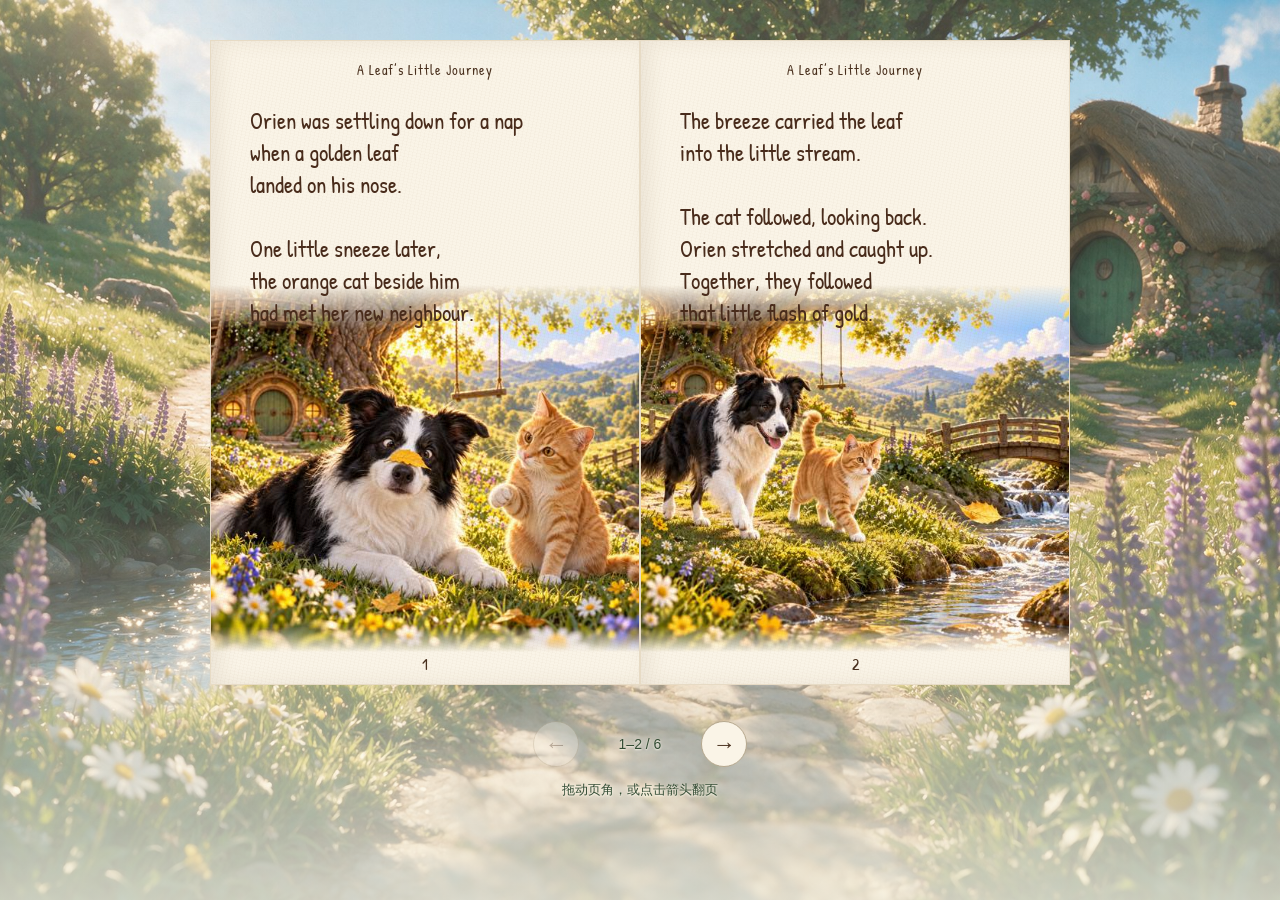
==== index.html @ 464318e9 "Add Besideo World storybook" ====
<!doctype html>
<html lang="en" data-visualize-standalone>
<head>
<meta charset="utf-8">
<meta name="viewport" content="width=device-width, initial-scale=1">
<meta name="referrer" content="no-referrer">
<meta http-equiv="Content-Security-Policy" content="default-src 'none'; script-src 'unsafe-inline' 'unsafe-eval' 'wasm-unsafe-eval' blob: data: https://cdnjs.cloudflare.com https://cdn.jsdelivr.net https://esm.sh https://fonts.bunny.net https://fonts.googleapis.com https://fonts.gstatic.com https://unpkg.com; style-src 'unsafe-inline' blob: data: https://cdnjs.cloudflare.com https://cdn.jsdelivr.net https://esm.sh https://fonts.bunny.net https://fonts.googleapis.com https://fonts.gstatic.com https://unpkg.com; img-src blob: data: https://cdnjs.cloudflare.com https://cdn.jsdelivr.net https://esm.sh https://fonts.bunny.net https://fonts.googleapis.com https://fonts.gstatic.com https://unpkg.com; font-src blob: data: https://cdnjs.cloudflare.com https://cdn.jsdelivr.net https://esm.sh https://fonts.bunny.net https://fonts.googleapis.com https://fonts.gstatic.com https://unpkg.com; media-src blob: data: https://cdnjs.cloudflare.com https://cdn.jsdelivr.net https://esm.sh https://fonts.bunny.net https://fonts.googleapis.com https://fonts.gstatic.com https://unpkg.com; worker-src blob:; connect-src blob: data:; frame-src 'none'; object-src 'none'; base-uri 'none'; form-action 'none'">
<title>Orien — A Leaf’s Little Journey</title>
<style>:root {
  color-scheme: light dark;
  background-color: var(
    --background,
    var(--color-background-primary, light-dark(rgb(255 255 255), rgb(24 24 24)))
  ) !important;

  /* Agent-facing contract; keep in sync with SKILL.md. */
  --background: var(
    --color-background-primary,
    light-dark(rgb(255 255 255), rgb(24 24 24))
  );
  --foreground: var(
    --color-text-primary,
    light-dark(rgb(26 28 31), rgb(255 255 255))
  );
  --card: color-mix(in oklab, var(--foreground) 5%, var(--background));
  --card-foreground: var(
    --color-text-primary,
    light-dark(rgb(26 28 31), rgb(255 255 255))
  );
  --popover: var(
    --color-background-secondary,
    light-dark(rgb(255 255 255), rgb(45 45 45))
  );
  --popover-foreground: var(
    --color-text-primary,
    light-dark(rgb(26 28 31), rgb(255 255 255))
  );
  --primary: var(
    --color-text-info,
    light-dark(rgb(51 156 255), rgb(131 195 255))
  );
  --primary-foreground: var(
    --color-text-inverse,
    light-dark(rgb(255 255 255), rgb(13 13 13))
  );
  --secondary: var(
    --color-background-secondary,
    light-dark(rgb(255 255 255 / 96%), rgb(54 54 54 / 96%))
  );
  --secondary-foreground: var(
    --color-text-primary,
    light-dark(rgb(26 28 31), rgb(255 255 255))
  );
  --muted: color-mix(in srgb, var(--foreground) 10%, transparent);
  --muted-foreground: var(
    --color-text-secondary,
    light-dark(rgb(26 28 31 / 49.4%), rgb(255 255 255 / 49.8%))
  );
  --accent: var(
    --color-background-info,
    light-dark(rgb(229 242 255), rgb(13 39 63))
  );
  --accent-foreground: var(
    --color-text-info,
    light-dark(rgb(51 156 255), rgb(131 195 255))
  );
  --destructive: var(
    --color-text-warning,
    light-dark(rgb(226 85 7), rgb(255 133 73))
  );
  --border: var(
    --color-border-secondary,
    light-dark(rgb(26 28 31 / 8%), rgb(255 255 255 / 8.2%))
  );
  --input: var(
    --color-border-primary,
    light-dark(
      rgb(26 28 31 / 11.8%),
      color-mix(in oklab, rgb(0 0 0) 10%, transparent)
    )
  );
  --ring: var(
    --color-ring-primary,
    light-dark(rgb(51 156 255), rgb(131 195 255 / 76%))
  );
  --font-size-base: var(--font-text-md-size, 14px);
  --blue: light-dark(rgb(51 156 255), rgb(51 156 255));
  --orange: light-dark(rgb(226 85 7), rgb(251 106 34));
  --green: light-dark(rgb(0 162 64), rgb(64 201 119));
  --red: light-dark(rgb(224 46 42), rgb(255 103 100));
  --purple: light-dark(rgb(146 79 247), rgb(173 123 249));
  --yellow: light-dark(rgb(255 195 0), rgb(255 210 64));
  --viz-series-1: var(--primary);
  --viz-series-2: light-dark(rgb(243 136 59), rgb(245 154 86));
  --viz-series-3: light-dark(rgb(93 201 119), rgb(116 213 139));
  --viz-series-4: light-dark(rgb(235 119 177), rgb(240 143 192));
  --viz-series-5: light-dark(rgb(155 121 236), rgb(170 145 239));
  --viz-series-6: light-dark(rgb(58 185 177), rgb(90 203 194));

  /* Internal implementation variables; not part of the agent contract. */
  --font-sans: -apple-system, system-ui, "Segoe UI", sans-serif;
  --font-mono:
    ui-monospace, SFMono-Regular, "SF Mono", Menlo, Consolas, "Liberation Mono",
    monospace;
  --font-size-normal: max(11px, var(--font-size-base));
  --font-size-tooltip: calc(var(--font-size-base) - 1px);
  --font-size-small: max(11px, calc(var(--font-size-base) - 2px));
  --font-size-h1: calc(var(--font-size-normal) * 1.7142857143);
  --font-size-h2: calc(var(--font-size-normal) * 1.4285714286);
  --font-size-h3: calc(var(--font-size-normal) * 1.2857142857);
  --font-weight-normal: 430;
  --font-weight-medium: 500;
  --icon-size: 16px;
  --line-height-normal: calc(var(--font-size-normal) * 1.5);
  --line-height-tooltip: calc(var(--font-size-tooltip) * 1.4285714286);
  --line-height-small: calc(var(--font-size-small) + 4px);
  --corner-shape: round;
  --radius: var(--border-radius-lg, 10px);
  --radius-sm: calc(var(--radius) * 0.6);
  --radius-md: calc(var(--radius) * 0.8);
  --radius-lg: var(--radius);
  --radius-2xl: calc(var(--radius) * 1.6);
  --radius-full: 9999px;
  --shadow-sm: 0 1px 2px -1px rgb(0 0 0 / 8%);
  --checkmark-image: url("data:image/svg+xml,%3Csvg xmlns='http://www.w3.org/2000/svg' viewBox='0 0 17 17'%3E%3Cpath d='M12.8961 3.64101C13.1297 3.41418 13.4984 3.37523 13.7779 3.56581C14.0571 3.75635 14.1554 4.11331 14.0299 4.41347L13.9615 4.53847L7.71151 13.7045C7.59411 13.8767 7.4063 13.9877 7.19881 14.0072C6.99136 14.0267 6.78564 13.9533 6.63826 13.806L2.88826 10.056L2.79842 9.9457C2.6192 9.67407 2.64927 9.30496 2.88826 9.06581C3.12738 8.82669 3.49647 8.79676 3.76815 8.97597L3.8785 9.06581L7.03084 12.2182L12.8053 3.74941L12.8961 3.64101Z'/%3E%3C/svg%3E");

  /* Legacy aliases; not part of the current agent contract. */
  --viz-bg: transparent;
  --viz-panel: var(--card);
  --viz-border: var(--border);
  --viz-text: var(--foreground);
  --viz-muted: var(--muted-foreground);
  --viz-accent: var(--primary);
  --viz-accent-text: var(--primary-foreground);
  --viz-accent-bg: var(--accent);
  --viz-font-size: var(--font-size-base);
  --viz-warning: var(--destructive);
}

:root[data-theme="light"] {
  color-scheme: light;
}

:root[data-theme="dark"] {
  color-scheme: dark;
}

* {
  box-sizing: border-box;
}

html > body {
  /* Preserve MCP aliases for older inline renderers without creating :root cycles. */
  --color-background-primary: var(
    --background,
    light-dark(rgb(255 255 255), rgb(24 24 24))
  );
  --color-text-primary: var(
    --foreground,
    light-dark(rgb(26 28 31), rgb(255 255 255))
  );
  --color-border-secondary: var(
    --border,
    light-dark(rgb(26 28 31 / 8%), rgb(255 255 255 / 8.2%))
  );

  margin: 0;
  padding: var(--visualize-paint-gutter, 0px);
  color: var(--foreground);
  background: transparent !important;
  font-family: var(--font-sans) !important;
  font-size: var(--font-size-normal);
  font-weight: var(--font-weight-normal);
  line-height: var(--line-height-normal);
}

.cursor-interaction {
  cursor: var(--cursor-interaction, pointer);
}

a {
  color: color-mix(in srgb, var(--viz-accent) 80%, var(--viz-text) 20%);
  cursor: var(--cursor-interaction, pointer);
  font-weight: var(--font-weight-medium, 500);
  text-decoration: none;
  text-underline-offset: 2px;
}

a:is(:hover, :focus-visible) {
  text-decoration-line: underline;
  text-decoration-style: dashed;
  text-decoration-thickness: 0.5px;
}

h1,
h2,
h3,
h4,
h5,
h6,
p {
  margin-block: 0;
}

h1 {
  font-size: var(--font-size-h1);
  font-weight: var(--font-weight-medium);
  line-height: 1.25;
}

h2 {
  font-size: var(--font-size-h2);
  font-weight: var(--font-weight-medium);
  line-height: 1.25;
}

h3,
h4,
h5,
h6 {
  font-size: var(--font-size-h3);
  font-weight: var(--font-weight-medium);
  line-height: 1.3;
}

b,
strong,
th {
  font-weight: var(--font-weight-medium);
}

code:not(pre code) {
  display: inline;
  padding: 1px 6px;
  border-radius: var(--radius-sm);
  corner-shape: var(--corner-shape);
  background: var(--muted);
  font-family: var(--font-mono);
  font-size: 0.92em;
  overflow-wrap: anywhere;
  -webkit-box-decoration-break: clone;
  box-decoration-break: clone;
  word-break: break-word;
}

.table-responsive {
  width: 100%;
  overflow-x: auto;
  scrollbar-width: thin;
}

.table {
  width: 100%;
  border-collapse: collapse;
  color: var(--foreground);
  font: inherit;
  text-align: start;
}

.table :is(th, td) {
  padding-block: 10px;
  padding-inline: 0 24px;
  overflow-wrap: anywhere;
  border-bottom: 1px solid var(--border);
  text-align: start;
  vertical-align: top;
}

.table-responsive > .table :is(th, td) {
  overflow-wrap: break-word;
}

.table :is(th, td):last-child {
  padding-inline-end: 0;
}

.table :is(caption, thead th) {
  font-weight: 600;
}

.table thead th {
  padding-block: 8px;
  border-bottom-color: color-mix(in srgb, var(--foreground) 16%, transparent);
}

.table tbody tr:last-child :is(th, td) {
  border-bottom: 0;
}

.table.table-sm :is(th, td) {
  padding-block: 6px;
}

.table.table-sm :is(th, td):not(:last-child) {
  padding-inline-end: 16px;
}

.table :is(.text-end, [align="right"]) {
  text-align: end;
  font-variant-numeric: tabular-nums;
}

.table :is(.text-center, [align="center"]) {
  text-align: center;
}

.table .text-nowrap {
  white-space: nowrap;
}

#widget {
  display: flex;
  flex-direction: column;
  gap: 12px;
  width: 100%;
  padding: 0;
  background: transparent !important;
}

.card {
  min-width: 0;
  padding: 12px;
  overflow: hidden;
  overflow-wrap: break-word;
  border-radius: var(--radius-2xl);
  corner-shape: var(--corner-shape);
  color: var(--card-foreground);
  background: var(--card);
}

#widget > :not(.card, .progress) {
  width: 100% !important;
  max-width: none !important;
  margin: 0 !important;
  padding: 0 !important;
  border: 0 !important;
  border-radius: 0 !important;
  background: transparent !important;
  box-shadow: none !important;
}

.tooltip {
  position: fixed;
  z-index: 50;
  top: 0;
  left: 0;
  width: max-content;
  max-width: min(
    20rem,
    var(--tooltip-available-width, calc(100vw - 10px)),
    calc(100vw - 10px)
  );
  max-height: min(
    var(--tooltip-available-height, calc(100vh - 10px)),
    calc(100vh - 10px)
  );
  padding: 4px 8px;
  border: 1px solid var(--border);
  border-radius: var(--radius-lg);
  corner-shape: var(--corner-shape);
  color: var(--popover-foreground);
  background: var(--popover);
  box-shadow: none;
  font-size: var(--font-size-tooltip);
  line-height: var(--line-height-tooltip);
  overflow-wrap: break-word;
  white-space: normal;
  pointer-events: none;
  user-select: none;
}

.viz-grid {
  display: grid;
  grid-template-columns: repeat(auto-fit, minmax(max(180px, 24%), 1fr));
  gap: 10px;
}

.viz-stat {
  display: flex;
  flex-direction: column;
  gap: 2px;
}

.viz-stat-value {
  font-size: var(--font-size-h2);
  font-weight: var(--font-weight-medium);
  line-height: 1.25;
}

.viz-row {
  display: flex;
  flex-wrap: wrap;
  align-items: center;
  gap: 10px;
}

hr {
  width: 100%;
  height: 1px;
  margin-block: 6px;
  border: 0;
  background: var(--border);
}

.nav {
  display: flex;
  min-width: 0;
  align-items: center;
  gap: 4px;
}

.progress {
  display: flex;
  height: 8px;
  margin-block: calc((var(--line-height-normal, 1.5em) - 8px) / 2);
  overflow: hidden;
  border: 0;
  border-radius: var(--radius-full);
  background: var(--muted);
}

.progress-bar:only-child {
  border-radius: var(--radius-full);
}

.progress-bar {
  height: 100%;
  flex-shrink: 0;
  border: 0;
  background: var(--viz-series-1);
}

.viz-badge {
  padding: 3px 8px;
  border-radius: var(--radius-full);
  color: var(--accent-foreground);
  background: var(--accent);
  font-weight: var(--font-weight-medium);
}

small,
.text-small,
.viz-badge {
  font-size: var(--font-size-small);
  line-height: var(--line-height-small);
}

.text-muted {
  color: var(--muted-foreground);
}

.tabular-nums {
  font-variant-numeric: tabular-nums;
}

.sr-only {
  position: absolute;
  width: 1px;
  height: 1px;
  padding: 0;
  overflow: hidden;
  clip: rect(0, 0, 0, 0);
  white-space: nowrap;
  border: 0;
}

.viz-controls {
  display: flex;
  flex-wrap: wrap;
  align-items: center;
  gap: 8px;
}

.viz-controls > .form-label {
  display: grid;
  min-width: min(100%, 260px);
  flex: 1 1 280px;
  grid-template-columns: minmax(0, 1fr) auto;
  align-items: baseline;
  gap: 2px 12px;
  margin-bottom: 0;
}

.viz-controls > .form-label > :is(.form-control, .form-range, .form-select) {
  grid-column: 1 / -1;
}

.btn,
.nav-link,
.form-check-input,
.form-control,
.form-range,
.form-select {
  font: inherit;
}

.btn,
.nav-link {
  appearance: button;
  display: inline-flex;
  inline-size: fit-content;
  max-inline-size: 100%;
  min-height: 28px;
  align-items: center;
  justify-content: center;
  gap: 4px;
  margin: 0;
  padding: 0 8px;
  -webkit-app-region: no-drag;
  border: 1px solid var(--input);
  border-radius: var(--radius-lg);
  corner-shape: var(--corner-shape);
  color: var(--secondary-foreground);
  background: var(--secondary);
  cursor: var(--cursor-interaction, pointer);
  text-align: center;
  text-decoration: none;
  white-space: nowrap;
  user-select: none;
  -webkit-font-smoothing: antialiased;
}

.btn:is(.btn-block, .viz-tile) {
  inline-size: 100%;
}

.btn.viz-tile {
  min-width: 0;
  overflow-wrap: anywhere;
  white-space: normal;
}

a.btn {
  cursor: var(--cursor-interaction, pointer);
  text-decoration: none;
}

.btn:not(:disabled):hover,
.nav-link:not(:disabled):not([aria-disabled="true"]):hover {
  background: color-mix(in srgb, var(--foreground) 6%, var(--secondary));
}

.btn-primary {
  border-color: transparent;
  color: var(--primary-foreground);
  background: var(--foreground);
  background-clip: padding-box;
}

.btn-primary .text-muted {
  color: color-mix(in srgb, var(--primary-foreground) 50%, transparent);
}

.btn-primary:not(:disabled):hover {
  background: color-mix(in srgb, var(--foreground) 80%, transparent);
  background-clip: padding-box;
}

.btn-ghost {
  border-color: transparent;
  color: var(--muted-foreground);
  background: transparent;
}

.btn-ghost:not(:disabled):hover {
  color: var(--foreground);
  background: color-mix(in srgb, var(--foreground) 6%, var(--secondary));
}

.nav-pills .nav-link {
  min-width: 0;
  border-color: transparent;
  color: var(--muted-foreground);
  background: transparent;
}

.nav-justified .nav-link {
  flex: 1 1 0;
  overflow-wrap: anywhere;
  white-space: normal;
}

.nav-pills .nav-link.active {
  color: var(--foreground);
  background: var(--muted);
}

.btn:disabled,
.nav-link:disabled,
.nav-link[aria-disabled="true"] {
  cursor: not-allowed;
  opacity: 0.4;
}

[data-lucide] {
  stroke-width: 1.6;
}

.form-label {
  display: block;
  margin-bottom: 6px;
  color: var(--foreground);
}

.form-control {
  display: block;
  width: 100%;
  min-height: 28px;
  padding: 0 8px;
  outline: none;
  border: 1px solid var(--input);
  border-radius: var(--radius-lg);
  corner-shape: var(--corner-shape);
  color: var(--foreground);
  background: var(--secondary);
}

.form-control::placeholder {
  color: var(--muted-foreground);
}

.form-control[type="file"] {
  padding: 0;
  overflow: hidden;
  cursor: var(--cursor-interaction, pointer);
}

.form-control[type="file"]::file-selector-button {
  min-height: 26px;
  margin-right: 8px;
  padding: 0 8px;
  border: 0;
  border-right: 1px solid var(--input);
  color: var(--secondary-foreground);
  background: var(--secondary);
  cursor: inherit;
  font: inherit;
}

.form-control[type="file"]:not(:disabled):hover::file-selector-button {
  background: color-mix(in srgb, var(--foreground) 6%, var(--secondary));
}

.form-control-color[type="color"] {
  width: 40px;
  height: 28px;
  padding: 3px;
  cursor: var(--cursor-interaction, pointer);
}

.form-control-color[type="color"]::-webkit-color-swatch-wrapper {
  padding: 0;
}

.form-control-color[type="color"]::-webkit-color-swatch {
  border: 0;
  border-radius: calc(var(--radius-lg) - 4px);
  corner-shape: var(--corner-shape);
}

textarea.form-control {
  height: auto;
  min-height: 72px;
  padding: 8px 10px;
  resize: vertical;
}

.form-control:focus-visible {
  border-color: var(--ring);
  box-shadow: inset 0 0 0 1px var(--ring);
}

.form-control:disabled,
.form-select:disabled {
  cursor: not-allowed;
  opacity: 0.4;
}

.form-select {
  appearance: none;
  display: block;
  width: 100%;
  min-height: 28px;
  margin: 0;
  padding: 0 32px 0 8px;
  outline: none;
  border: 1px solid var(--input);
  border-radius: var(--radius-lg);
  corner-shape: var(--corner-shape);
  color: var(--foreground);
  background-color: var(--secondary);
  background-image:
    linear-gradient(45deg, transparent 50%, var(--muted-foreground) 50%),
    linear-gradient(135deg, var(--muted-foreground) 50%, transparent 50%);
  background-position:
    calc(100% - 14px) 50%,
    calc(100% - 10px) 50%;
  background-repeat: no-repeat;
  background-size: 4px 4px;
  cursor: var(--cursor-interaction, default);
}

.form-select:not(:disabled):hover {
  background-color: color-mix(in srgb, var(--foreground) 6%, var(--secondary));
}

.form-select:focus-visible {
  border-color: var(--ring);
  box-shadow: inset 0 0 0 1px var(--ring);
}

.form-check {
  display: flex;
  min-height: 20px;
  align-items: center;
  gap: 6px;
}

.form-check-input {
  appearance: none;
  width: 14px;
  height: 14px;
  flex: 0 0 auto;
  margin: 0;
  border: 1px solid var(--input);
  color: var(--primary-foreground);
  background-color: transparent;
  cursor: var(--cursor-interaction, default);
  transition:
    background-color 150ms,
    border-color 150ms,
    box-shadow 150ms;
}

.form-check:not(.form-switch) .form-check-input[type="checkbox"] {
  border-color: var(--input);
  border-radius: var(--radius-sm);
  corner-shape: var(--corner-shape);
  background-color: var(--secondary);
  box-shadow: var(--shadow-sm);
}

.form-check:not(.form-switch)
  .form-check-input:not(:disabled):not(:checked):hover {
  background-color: var(--card);
}

.form-check:not(.form-switch) .form-check-input[type="checkbox"]:checked {
  border-color: var(--primary);
  background-color: var(--primary);
}

.form-check:not(.form-switch)
  .form-check-input[type="checkbox"]:checked::before {
  display: block;
  width: 100%;
  height: 100%;
  background: var(--primary-foreground);
  content: "";
  mask: var(--checkmark-image) center / 12px 12px no-repeat;
}

.form-check-input[type="radio"] {
  width: 14px;
  height: 14px;
  border-radius: var(--radius-full);
}

.form-check-input[type="radio"]:checked {
  border: 2px solid var(--primary);
  background:
    radial-gradient(circle, var(--primary-foreground) 0 2.5px, transparent 3px),
    var(--primary);
}

.form-check:not(.form-switch) .form-check-input:focus-visible {
  outline: 2px solid var(--ring);
  outline-offset: 2px;
}

.form-check:not(.form-switch) .form-check-input:disabled {
  cursor: not-allowed;
  pointer-events: none;
}

.form-check:not(.form-switch) .form-check-input:disabled + .form-check-label {
  cursor: not-allowed;
}

.form-switch .form-check-input:disabled,
.form-switch .form-check-input:disabled + .form-check-label {
  cursor: not-allowed;
  opacity: 0.6;
}

.form-check-label {
  color: var(--foreground);
  cursor: var(--cursor-interaction, default);
}

.form-switch .form-check-input {
  position: relative;
  width: 32px;
  height: 20px;
  border: 0;
  border-radius: var(--radius-full);
  background: var(--muted);
  box-shadow: none;
  transition: background-color 200ms cubic-bezier(0, 0, 0.2, 1);
}

.form-switch .form-check-input::before {
  position: absolute;
  top: 50%;
  left: 0;
  width: 16px;
  height: 16px;
  box-sizing: border-box;
  border: 1px solid light-dark(var(--primary-foreground), var(--foreground));
  border-radius: var(--radius-full);
  background: light-dark(var(--primary-foreground), var(--foreground));
  box-shadow: var(--shadow-sm);
  content: "";
  transform: translate(2px, -50%);
  transition: transform 200ms cubic-bezier(0, 0, 0.2, 1);
}

.form-switch .form-check-input:checked {
  background: var(--primary);
}

.form-switch .form-check-input:checked::before {
  transform: translate(14px, -50%);
}

.form-switch .form-check-input:focus-visible {
  box-shadow: 0 0 0 2px var(--ring);
}

.form-range {
  appearance: none;
  display: block;
  width: 100%;
  height: 28px;
  flex: 1;
  margin: 0;
  padding: 0;
  outline: none;
  border: 0;
  accent-color: var(--primary);
  background: linear-gradient(
      color-mix(in srgb, var(--foreground) 7%, transparent),
      color-mix(in srgb, var(--foreground) 7%, transparent)
    )
    center / 100% 2px no-repeat;
}

.form-range::-webkit-slider-runnable-track {
  height: 28px;
  background: transparent;
}

.form-range::-webkit-slider-thumb {
  appearance: none;
  width: 20px;
  height: 20px;
  margin-top: 4px;
  border: 1px solid var(--border);
  border-radius: var(--radius-full);
  background: light-dark(var(--primary-foreground), var(--foreground));
}

.form-range:focus-visible::-webkit-slider-thumb {
  border-color: var(--ring);
  box-shadow: inset 0 0 0 1px var(--ring);
}

.form-range::-moz-range-track {
  height: 28px;
  background: transparent;
}

.form-range::-moz-range-thumb {
  width: 20px;
  height: 20px;
  border: 1px solid var(--border);
  border-radius: var(--radius-full);
  background: light-dark(var(--primary-foreground), var(--foreground));
}

.form-range:focus-visible::-moz-range-thumb {
  border-color: var(--ring);
  box-shadow: inset 0 0 0 1px var(--ring);
}

.form-range:disabled {
  cursor: not-allowed;
  opacity: 0.4;
}

.btn:not(.btn-primary, .viz-tile):is(
  [aria-pressed="true"],
  [aria-selected="true"],
  .is-selected
) {
  border-color: var(--primary);
  color: var(--primary-foreground);
  background: var(--primary);
}

.btn.viz-tile:is([aria-pressed="true"], [aria-selected="true"], .is-selected) {
  border-color: var(--primary);
  box-shadow: inset 0 0 0 1px var(--primary);
}

.btn:focus-visible,
.nav-link:focus-visible {
  outline: 2px solid var(--ring);
  outline-offset: 2px;
}

@media (pointer: coarse) {
  .btn,
  .nav-link,
  .form-control,
  .form-select {
    min-width: 44px;
    min-height: 44px;
  }

  /* Keep small-screen WebKit from zooming when a text field receives focus. */
  .form-control,
  .form-select {
    font-size: max(16px, var(--font-size-normal));
  }

  .form-control[type="file"]::file-selector-button {
    min-width: 44px;
    min-height: 44px;
  }

  .form-control-color[type="color"] {
    width: 44px;
    height: 44px;
  }

  .form-control:is(
    [type="date"],
    [type="datetime-local"],
    [type="month"],
    [type="time"],
    [type="week"]
  ) {
    min-width: 0;
    max-width: 100%;
    padding-block: 8px;
  }

  .form-check {
    min-height: 44px;
    padding-inline: 15px;
  }

  .form-check-input {
    position: relative;
  }

  .form-check-input::after {
    position: absolute;
    top: 50%;
    left: 50%;
    width: 44px;
    height: 44px;
    content: "";
    transform: translate(-50%, -50%);
  }

  .form-check-label {
    display: inline-flex;
    min-width: 44px;
    min-height: 44px;
    align-items: center;
  }

  .form-range {
    height: 44px;
    touch-action: pan-y;
  }

  .form-range::-webkit-slider-runnable-track {
    height: 44px;
  }

  .form-range::-moz-range-track {
    height: 44px;
  }

  .form-range::-webkit-slider-thumb {
    margin-top: 12px;
  }
}

svg {
  display: block;
  max-width: 100%;
  height: auto;
}

#widget > svg {
  width: 100%;
}

/* Model-authored chart rules can otherwise stretch icons after these styles load. */
svg.lucide {
  display: block;
  width: var(--icon-size) !important;
  height: var(--icon-size) !important;
  flex: none;
  margin: 0 !important;
  stroke-width: 1.6;
}

.text-warning,
.text-destructive {
  color: var(--destructive);
}

html>body{padding:20px;margin:0;background:#e8e6dc} #orien-book-demo{max-width:940px;margin:0 auto} @media(max-width:600px){html>body{padding:8px}}</style>

<style id="besideo-world-background-v01">
/* Existing Besideo meadow scene; embedded so the HTML remains portable. */
:root {
  color-scheme: light;
  background:
    linear-gradient(180deg, rgba(252, 250, 235, .22) 0%, rgba(248, 248, 231, .16) 52%, rgba(250, 248, 232, .80) 100%),
    url("[data-uri]") center center / cover no-repeat fixed #e3e9d5 !important;
}
html > body { min-height: 100vh; min-height: 100svh; }
html #orien-book-demo .status,
html #orien-book-demo .hint {
  color: #324b33;
  text-shadow: 0 1px 2px rgba(255, 253, 240, .95), 0 0 10px rgba(255, 253, 240, .85);
}
@media (max-width: 600px) {
  :root { background-position: center, 57% center !important; }
}
</style>
</head>
<body>
<style>@font-face{font-family:'Patrick Hand';font-style:normal;font-weight:400;font-display:swap;src:url([data-uri]) format('truetype')}</style>
<style>
#orien-book-demo{color:#49301e;font-family:Arial,sans-serif}#orien-book-demo *{box-sizing:border-box}#orien-book-demo .book-stage{padding:20px 4px 24px;overflow:hidden}#orien-book-demo .book{margin:auto;max-width:880px}#orien-book-demo .leaf{background:#faf4e7;overflow:hidden;border:1px solid #e7dbc5;box-shadow:inset 8px 0 20px #5c432116;container-type:inline-size}#orien-book-demo .paper{position:absolute;inset:0;background:repeating-linear-gradient(13deg,transparent 0 2px,#79512505 2px 3px),repeating-linear-gradient(101deg,transparent 0 3px,#79512506 3px 4px);pointer-events:none;z-index:3}#orien-book-demo .running{position:absolute;top:3%;left:8%;right:8%;font:400 14px 'Patrick Hand',cursive;text-align:center;letter-spacing:1px;z-index:2}#orien-book-demo .words{position:absolute;left:9%;right:9%;top:10%;margin:0;font:400 clamp(16px,5.4cqw,25px)/1.38 'Patrick Hand',cursive;color:#482b1b;z-index:2;white-space:pre-line}#orien-book-demo .art{position:absolute;left:0;bottom:5%;width:100%;height:57%;object-fit:cover;object-position:center;mask-image:linear-gradient(to bottom,transparent,#000 12%,#000 93%,transparent);-webkit-mask-image:linear-gradient(to bottom,transparent,#000 12%,#000 93%,transparent)}#orien-book-demo .num{position:absolute;bottom:1.4%;left:0;right:0;text-align:center;font:16px 'Patrick Hand',cursive;z-index:4}#orien-book-demo .controls{display:flex;gap:18px;justify-content:center;align-items:center;margin-top:12px}#orien-book-demo button{border:1px solid #b6a88e;border-radius:50%;background:#faf4e7;color:#49301e;width:46px;height:46px;font-size:23px;cursor:pointer}#orien-book-demo button:disabled{opacity:.3;cursor:default}#orien-book-demo .status{font-size:14px;min-width:86px;text-align:center;color:var(--foreground)}#orien-book-demo .hint{text-align:center;font-size:13px;color:var(--muted-foreground);margin:12px 0 0}#orien-book-demo .book:not(.stf__parent) .leaf{position:relative;aspect-ratio:2/3;width:min(100%,400px);margin:auto}#orien-book-demo .book:not(.stf__parent) .leaf~.leaf{display:none}
</style>
<div id="orien-book-demo" aria-label="Orien 六页故事绘本">
 <div class="book-stage"><div class="book">
  <article class="leaf" data-density="soft" aria-label="第1页 鼻尖上的访客"><div class="running">A Leaf’s Little Journey</div><p class="words">Orien was settling down for a nap
when a golden leaf
landed on his nose.

One little sneeze later,
the orange cat beside him
had met her new neighbour.</p><img class="art" src="[data-uri]" alt="叶子落在 Orien 鼻尖，橘猫抬起爪子"><div class="paper"></div><div class="num">1</div></article>
  <article class="leaf" data-density="soft" aria-label="第2页 临时决定的散步"><div class="running">A Leaf’s Little Journey</div><p class="words">The breeze carried the leaf
into the little stream.

The cat followed, looking back.
Orien stretched and caught up.
Together, they followed
that little flash of gold.</p><img class="art" src="[data-uri]" alt="Orien 和橘猫沿溪追随金色叶子"><div class="paper"></div><div class="num">2</div></article>
  <article class="leaf" data-density="soft" aria-label="第3页 小船搁浅了"><div class="running">A Leaf’s Little Journey</div><p class="words">A twig between the stones
held the little leaf still.

The cat crouched by the water.
Orien looked at the leaf,
then at the branch
holding it there.</p><img class="art" src="[data-uri]" alt="两位朋友观察被树枝拦住的叶子"><div class="paper"></div><div class="num">3</div></article>
  <article class="leaf" data-density="soft" aria-label="第4页 轻轻帮一下"><div class="running">A Leaf’s Little Journey</div><p class="words">Orien gently lifted the twig.
The leaf slipped free.

The cat’s ears pricked up.
She hurried two steps ahead,
then stopped
and waited for him.</p><img class="art" src="[data-uri]" alt="Orien 叼起树枝，让叶子继续漂流"><div class="paper"></div><div class="num">4</div></article>
  <article class="leaf" data-density="soft" aria-label="第5页 桥的另一边"><div class="running">A Leaf’s Little Journey</div><p class="words">Under the bridge,
the leaf disappeared.
They waited, side by side.

Then gold caught the sunlight.
Orien’s tail began to sway.
On they went, a little farther.</p><img class="art" src="[data-uri]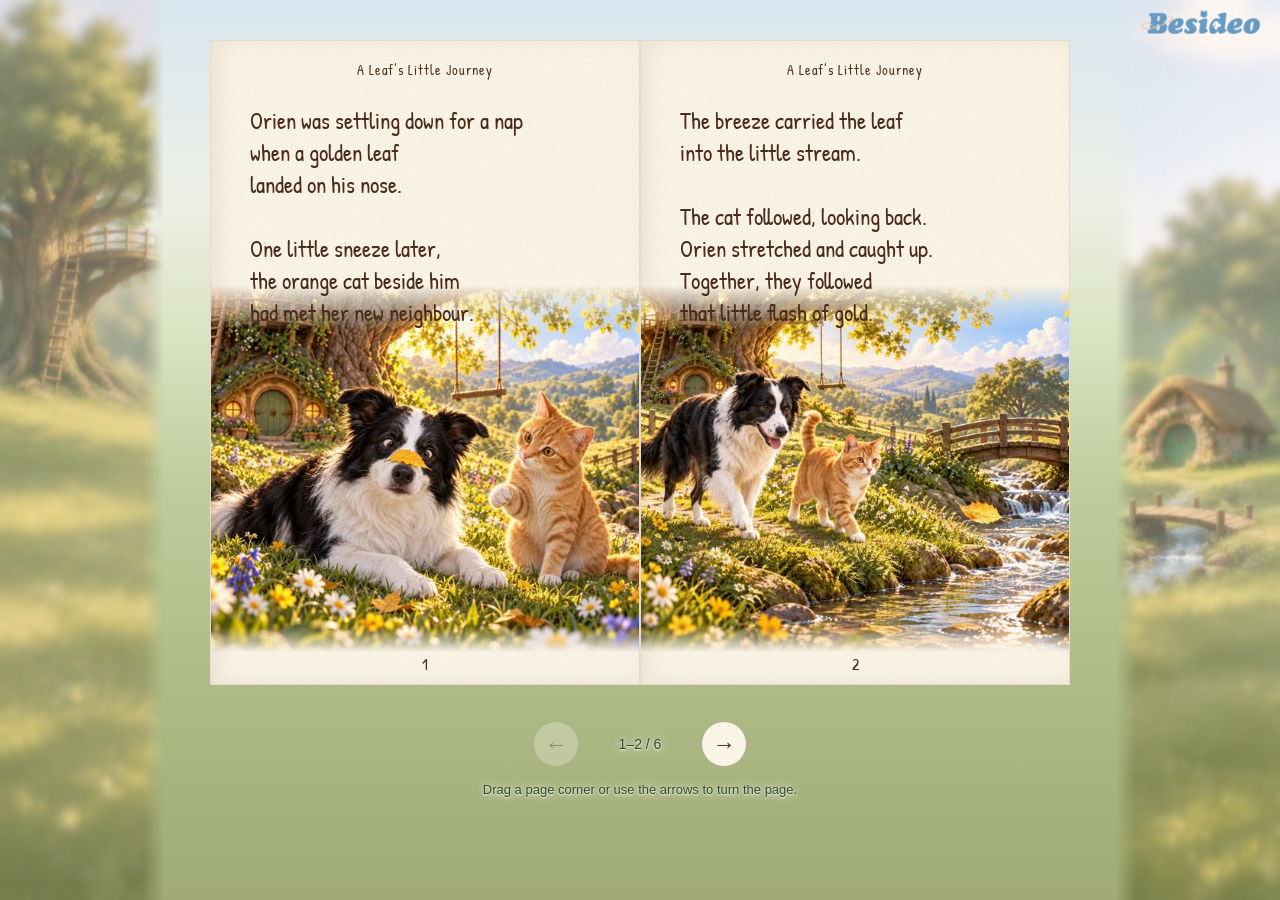
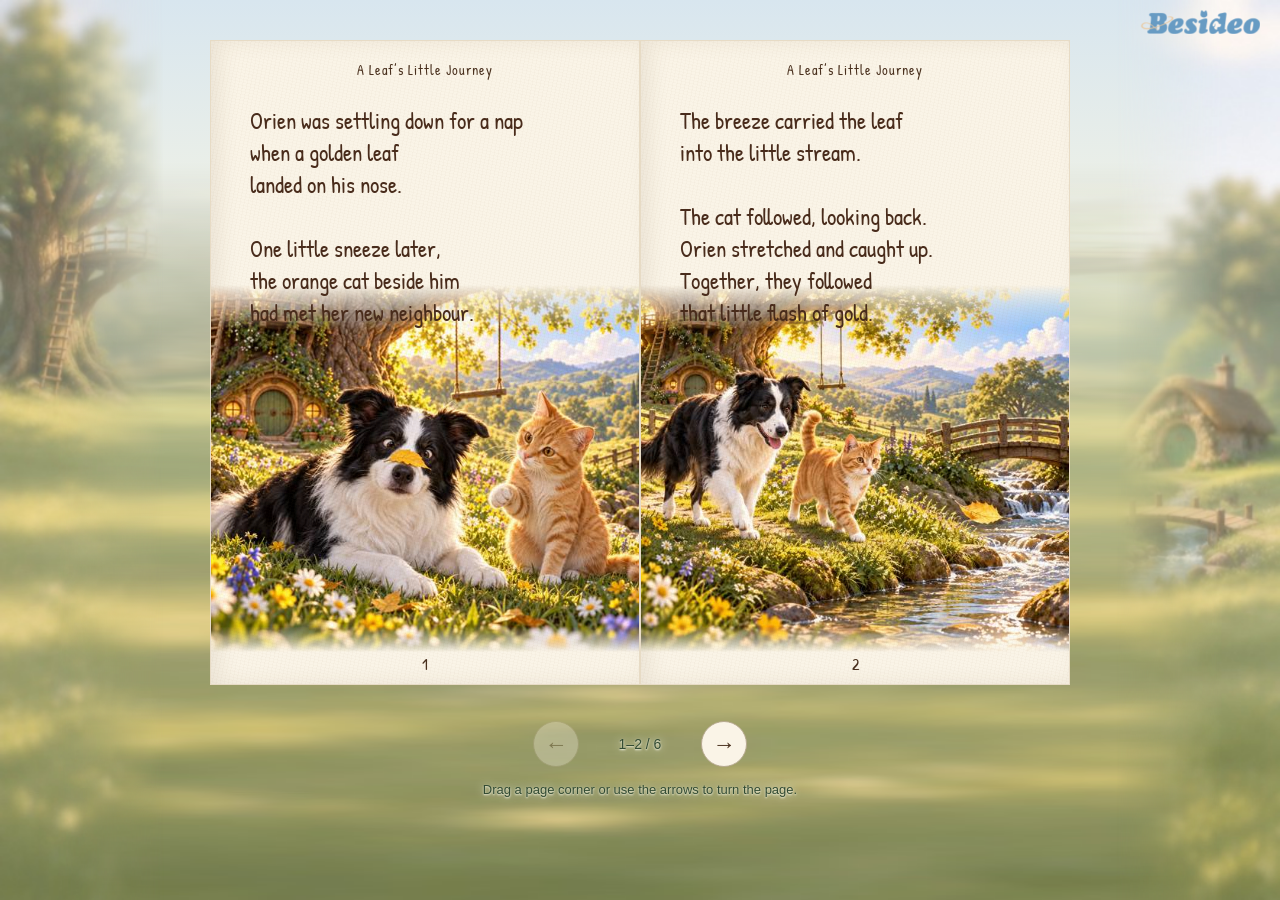
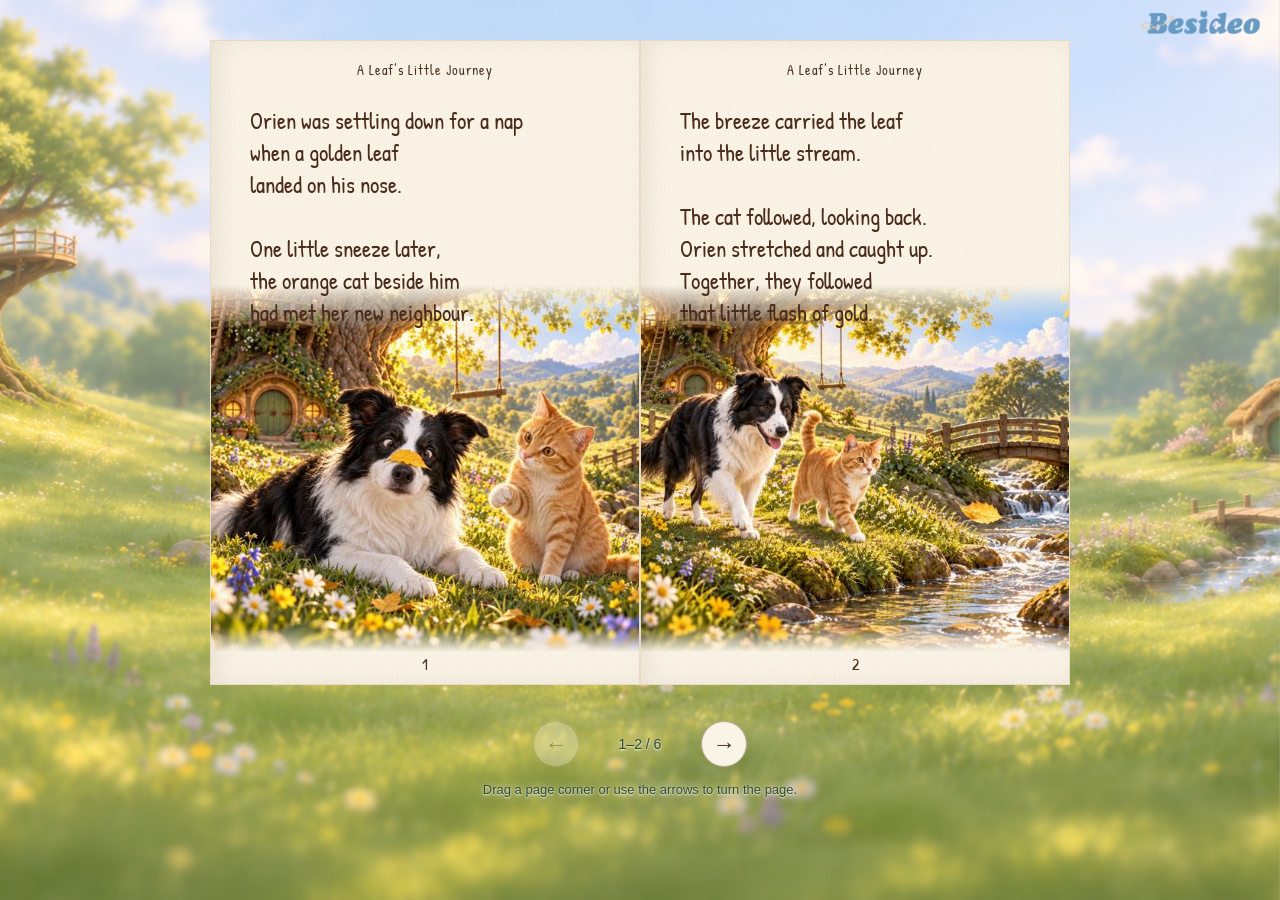
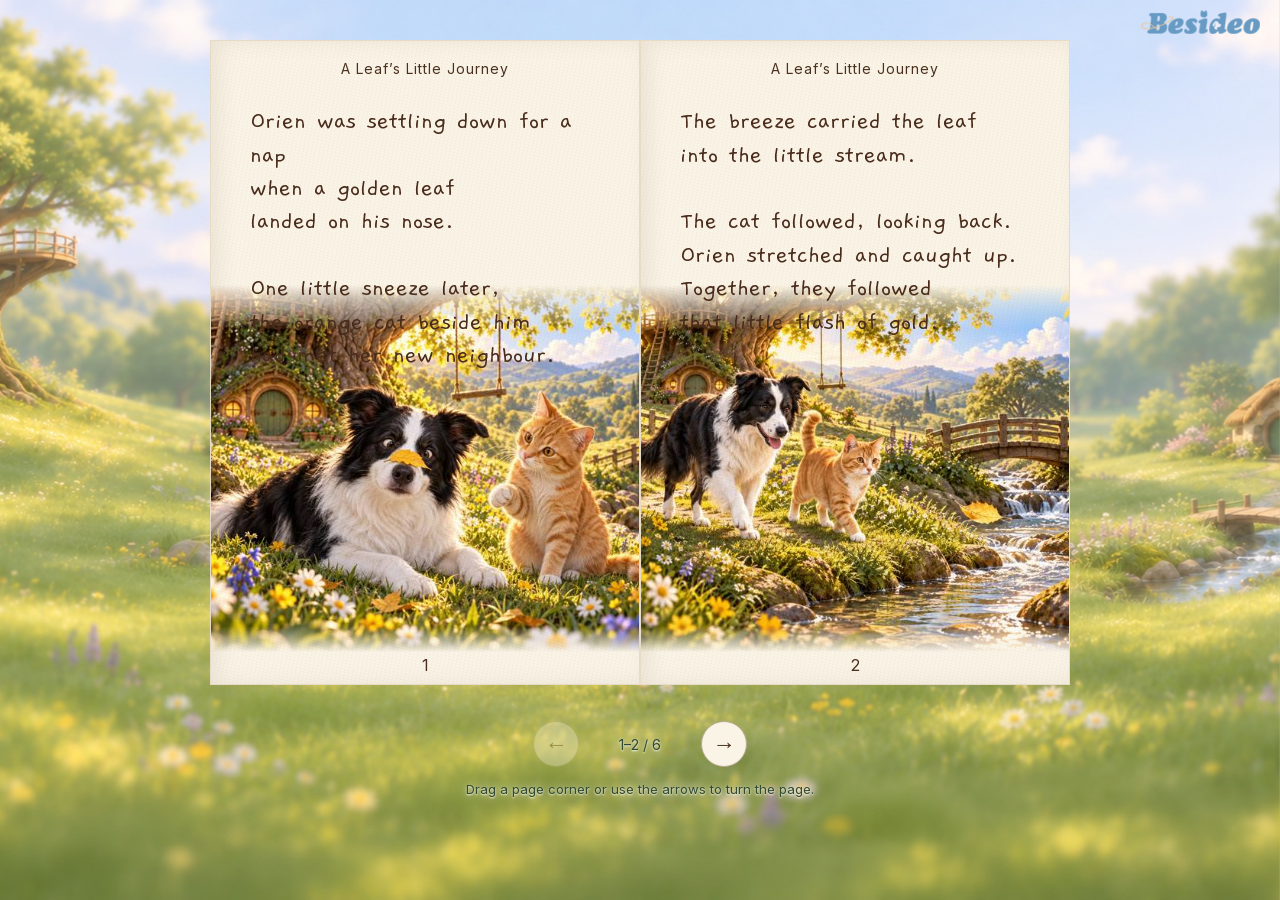
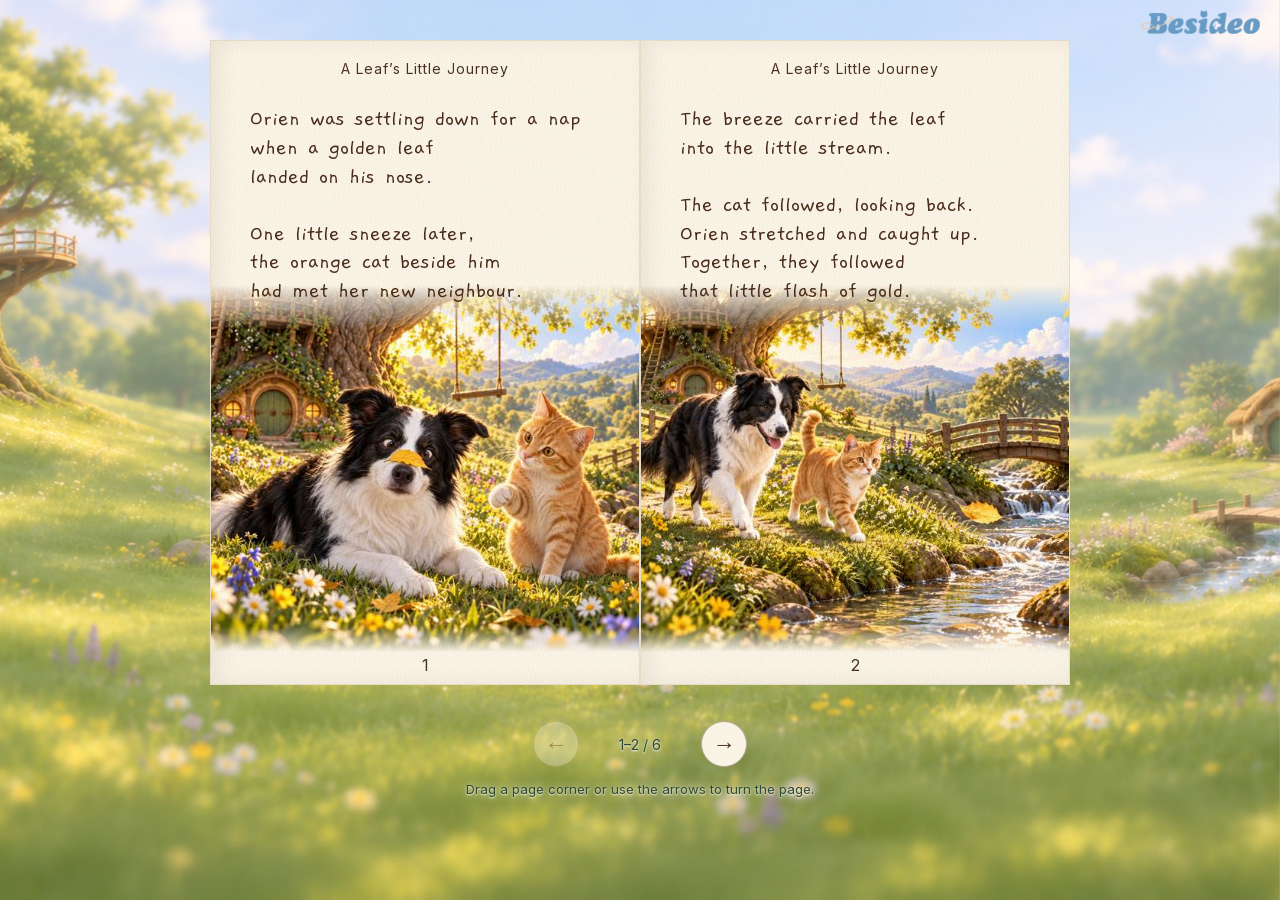
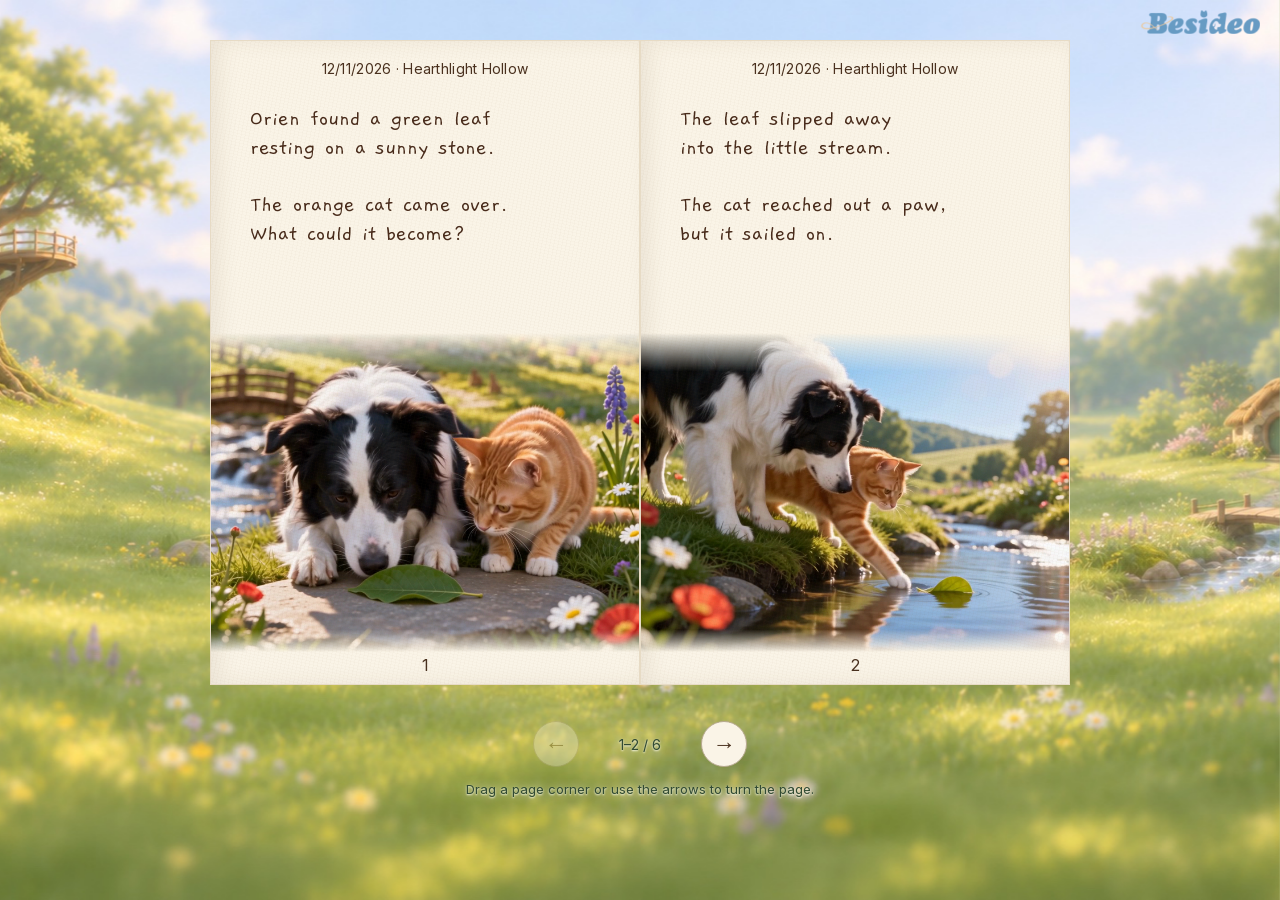
